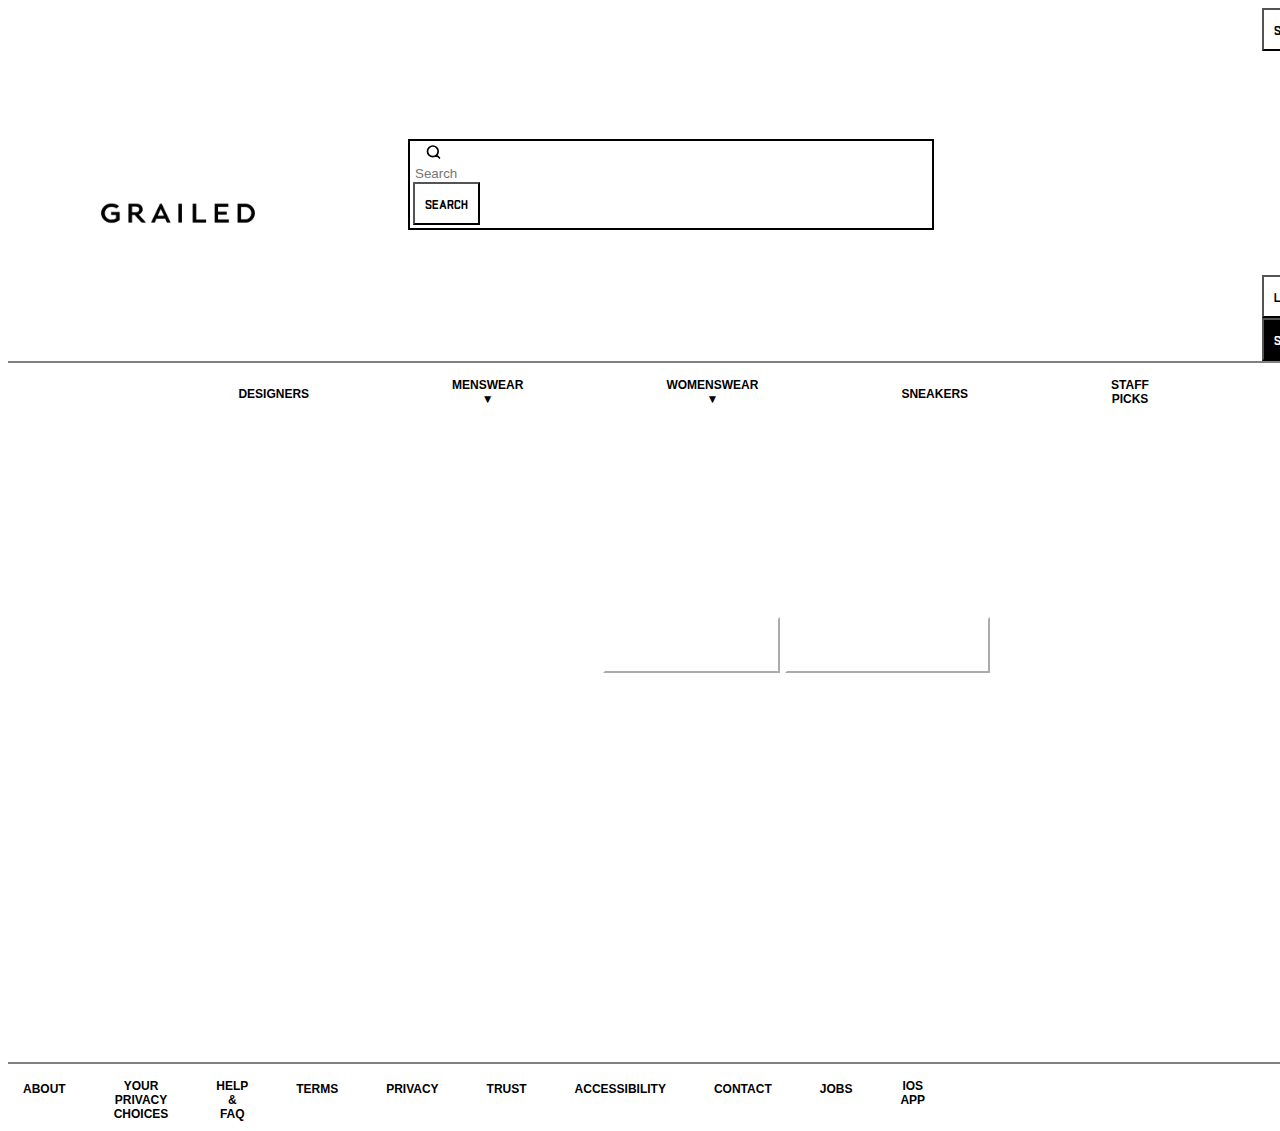
==== index.html @ f0b5b87d "Finished" ====
<!DOCTYPE html>
<html lang="en">
<head>
    <link rel="stylesheet" href=".\CSS\style.css">
    <link rel="preconnect" href="https://fonts.googleapis.com">
    <link rel="preconnect" href="https://fonts.gstatic.com" crossorigin>
    <link href="https://fonts.googleapis.com/css2?family=Monomaniac+One&display=swap" rel="stylesheet">
</head>
<body>
    <section class="header">
        <div class="header">
        <div class="logo">
            <img src="images\logo.png" alt="Grailed">
        </div>
        <div class="invisible-search">
        <div class="search">
            <span class="iconamoon--search-bold"></span>
            <input type="text" placeholder="Search">
            <button type="submit">SEARCH</button>
        </div>
        </div>
        <div class="header-right">
            <button type="submit">SELL</button>
            <a><div class="inline-block2">SHOP</div></a>
            <a><div class="inline-block2">READ</div></a>
            <a><div class="inline-block2">FOR YOU</div></a>
            <button type="submit">LOGIN</button>
            <button type="submit" class="signup">SIGN UP</button>
        </div>
        </div>
    </section>
    <section> 
     <div class="header2">
        <a><div class="inline-block">DESIGNERS</div></a>
        <a><div class="inline-block">MENSWEAR ▼</div></a>
        <a><div class="inline-block">WOMENSWEAR ▼</div></a>
        <a><div class="inline-block">SNEAKERS</div></a>
        <a><div class="inline-block">STAFF PICKS</div></a>
        <a><div class="inline-block">COLLECTIONS</div></a>
     </div>
    </section>
    <section>
        <div class="videocontainer">
            <div class="textonvideo">
                <h1>THE PLATFORM FOR PERSONAL STYLE</h1>
                <h2>Buy, sell, discover authenticated pieces</h2>
                <h2>from the worlds top brands.</h2>
                <button class="big">SHOP MENSWEAR</button>
                <button class="big">SHOP WOMENSWEAR</button>
            </div>
            <video src="https://videos.ctfassets.net/bdvz0u6oqffk/42h80hcWgpk0dzqsQAxF0b/2daaedfa01d0dfdbfe24d8040cf4813c/Web_Vid_9-16_Optimized.mp4" style="border: none;" width="100%" height="" autoplay loop muted></video>
        </div>
    </section>
</body>
<footer>
    <section>
        <div id="row" class="footer">
            <a><div class="inline-block">ABOUT</div></a>
            <a><div class="inline-block">YOUR PRIVACY CHOICES</div></a>
            <a><div class="inline-block">HELP & FAQ</div></a>
            <a><div class="inline-block">TERMS</div></a>
            <a><div class="inline-block">PRIVACY</div></a>
            <a><div class="inline-block">TRUST</div></a>
            <a><div class="inline-block">ACCESSIBILITY</div></a>
            <a><div class="inline-block">CONTACT</div></a>
            <a><div class="inline-block">JOBS</div></a>
            <a><div class="inline-block">IOS APP</div></a>
            <a><div class="inline-block-right">Grailed © 2024</div></a>
         </div>
    </section>
</footer>
</html>
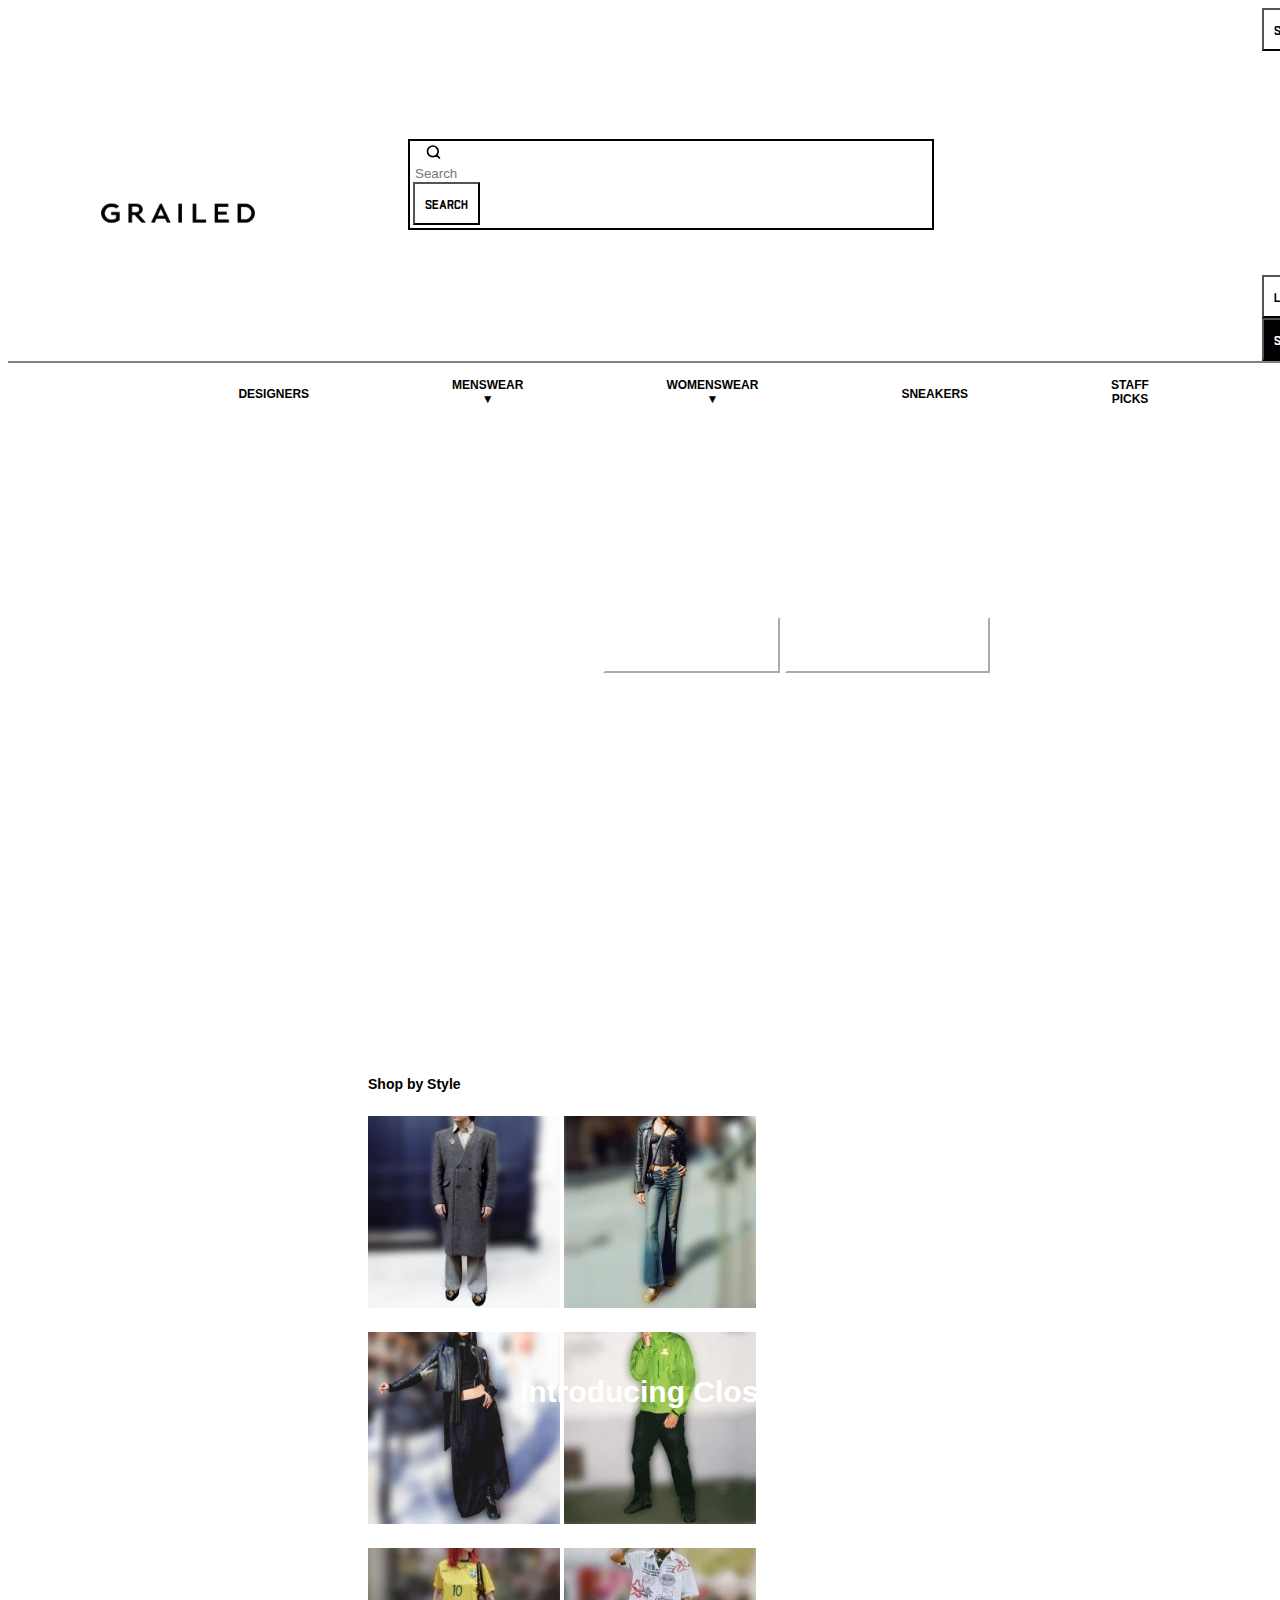
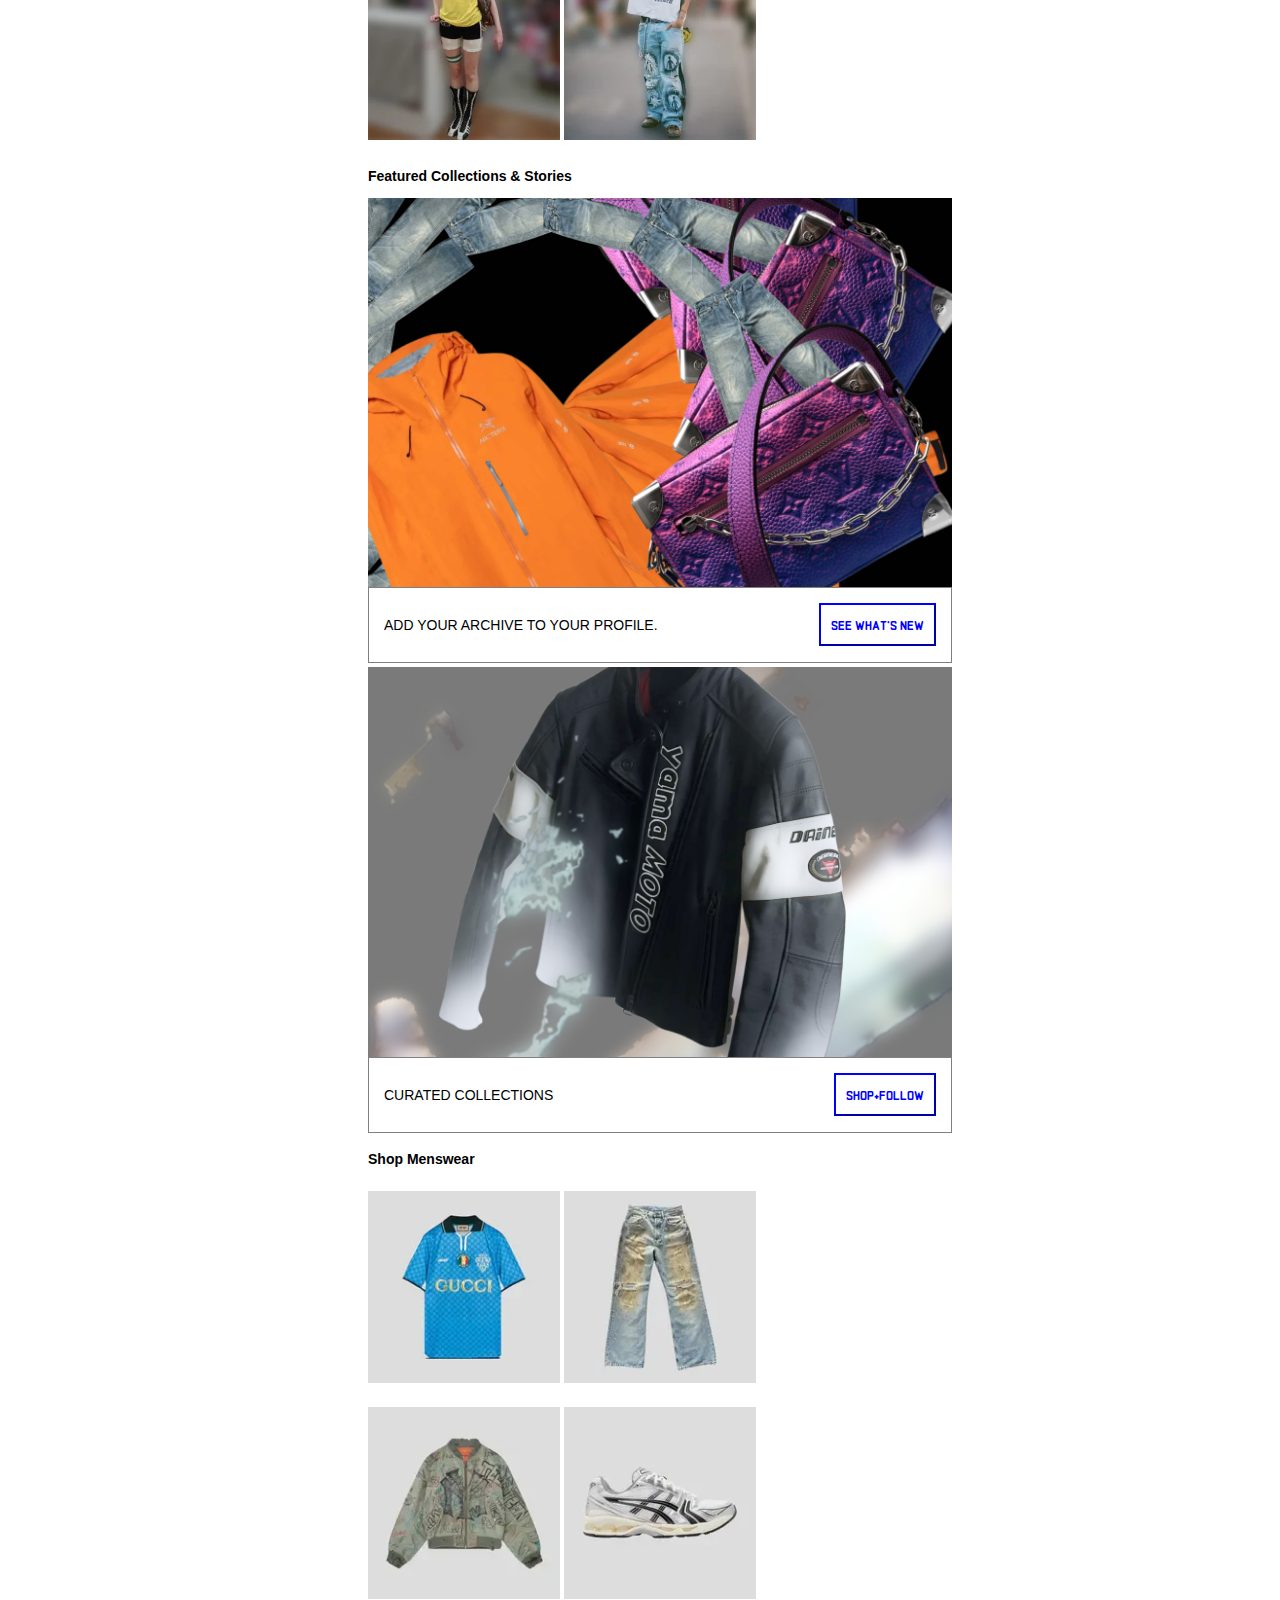
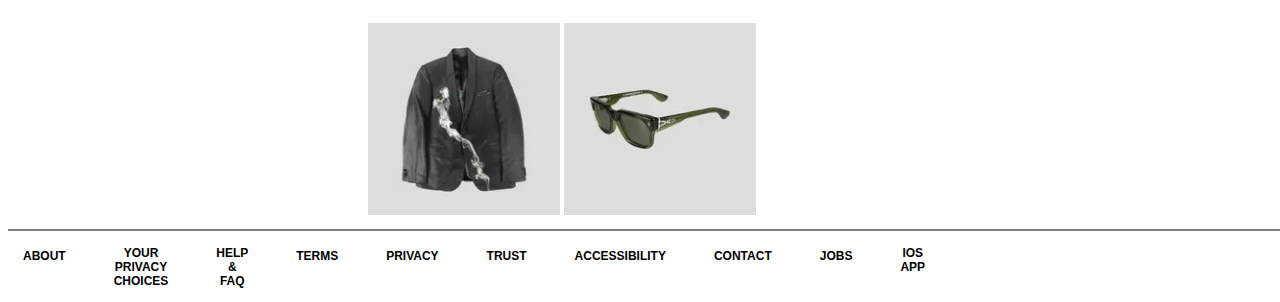
==== commit e3b3b278: "HomePage" ====
--- a/index.html
+++ b/index.html
@@ -51,6 +51,57 @@
             <video src="https://videos.ctfassets.net/bdvz0u6oqffk/42h80hcWgpk0dzqsQAxF0b/2daaedfa01d0dfdbfe24d8040cf4813c/Web_Vid_9-16_Optimized.mp4" style="border: none;" width="100%" height="" autoplay loop muted></video>
         </div>
     </section>
+    <section>
+        <div class="sixtile">
+            <h3>Shop by Style</h3>
+            <div>
+                <img class="tileitem" src= "images/Luxury.jpg">
+                <img class="tileitem" src= "images/Vintage.jpg">
+                <img class="tileitem" src= "images/Avant-Garde.jpg">
+                <img class="tileitem" src= "images/Gorpcore.jpg">
+                <img class="tileitem" src= "images/Y2K.jpg">
+                <img class="tileitem" src= "images/Streetwear.jpg">
+            </div>
+        </div>
+    </section>
+    <section>
+        <div class="cardgroup">
+            <h3>Featured Collections & Stories</h3>
+            <div class="cards">
+                <div class="textoncard">
+                    <h2>Introducing Closets</h2>
+                </div>
+                <img class="card" src="images/Closets.jpg"></img>
+                <div class="cardFooter">
+                    <p class="a">ADD YOUR ARCHIVE TO YOUR PROFILE.</p>
+                    <button class="rightButton">SEE WHAT'S NEW</button>
+                </div>
+            </div>  
+            <div class="cards">
+                <div class="textoncard2">
+                    <h2>The Moto Edit</h2>
+                </div>
+                <img class="card" src="images/Moto.jpg"></img>
+                <div class="cardFooter">
+                    <p class="a">CURATED COLLECTIONS</p>
+                    <button class="rightButton">SHOP+FOLLOW</button>
+                </div>
+            </div>  
+        </div>
+    </section>
+    <section>
+        <div class="sixtile">
+            <h3>Shop Menswear</h3>
+            <div>
+                <img class="tileitem" src= "images/gucci.jpg">
+                <img class="tileitem" src= "images/jeans.jpg">
+                <img class="tileitem" src= "images/graffitibomber.jpg">
+                <img class="tileitem" src= "images/asics.jpg">
+                <img class="tileitem" src= "images/suitjacket.jpg">
+                <img class="tileitem" src= "images/sunglasses.jpg">
+            </div>
+        </div>
+    </section>
 </body>
 <footer>
     <section>
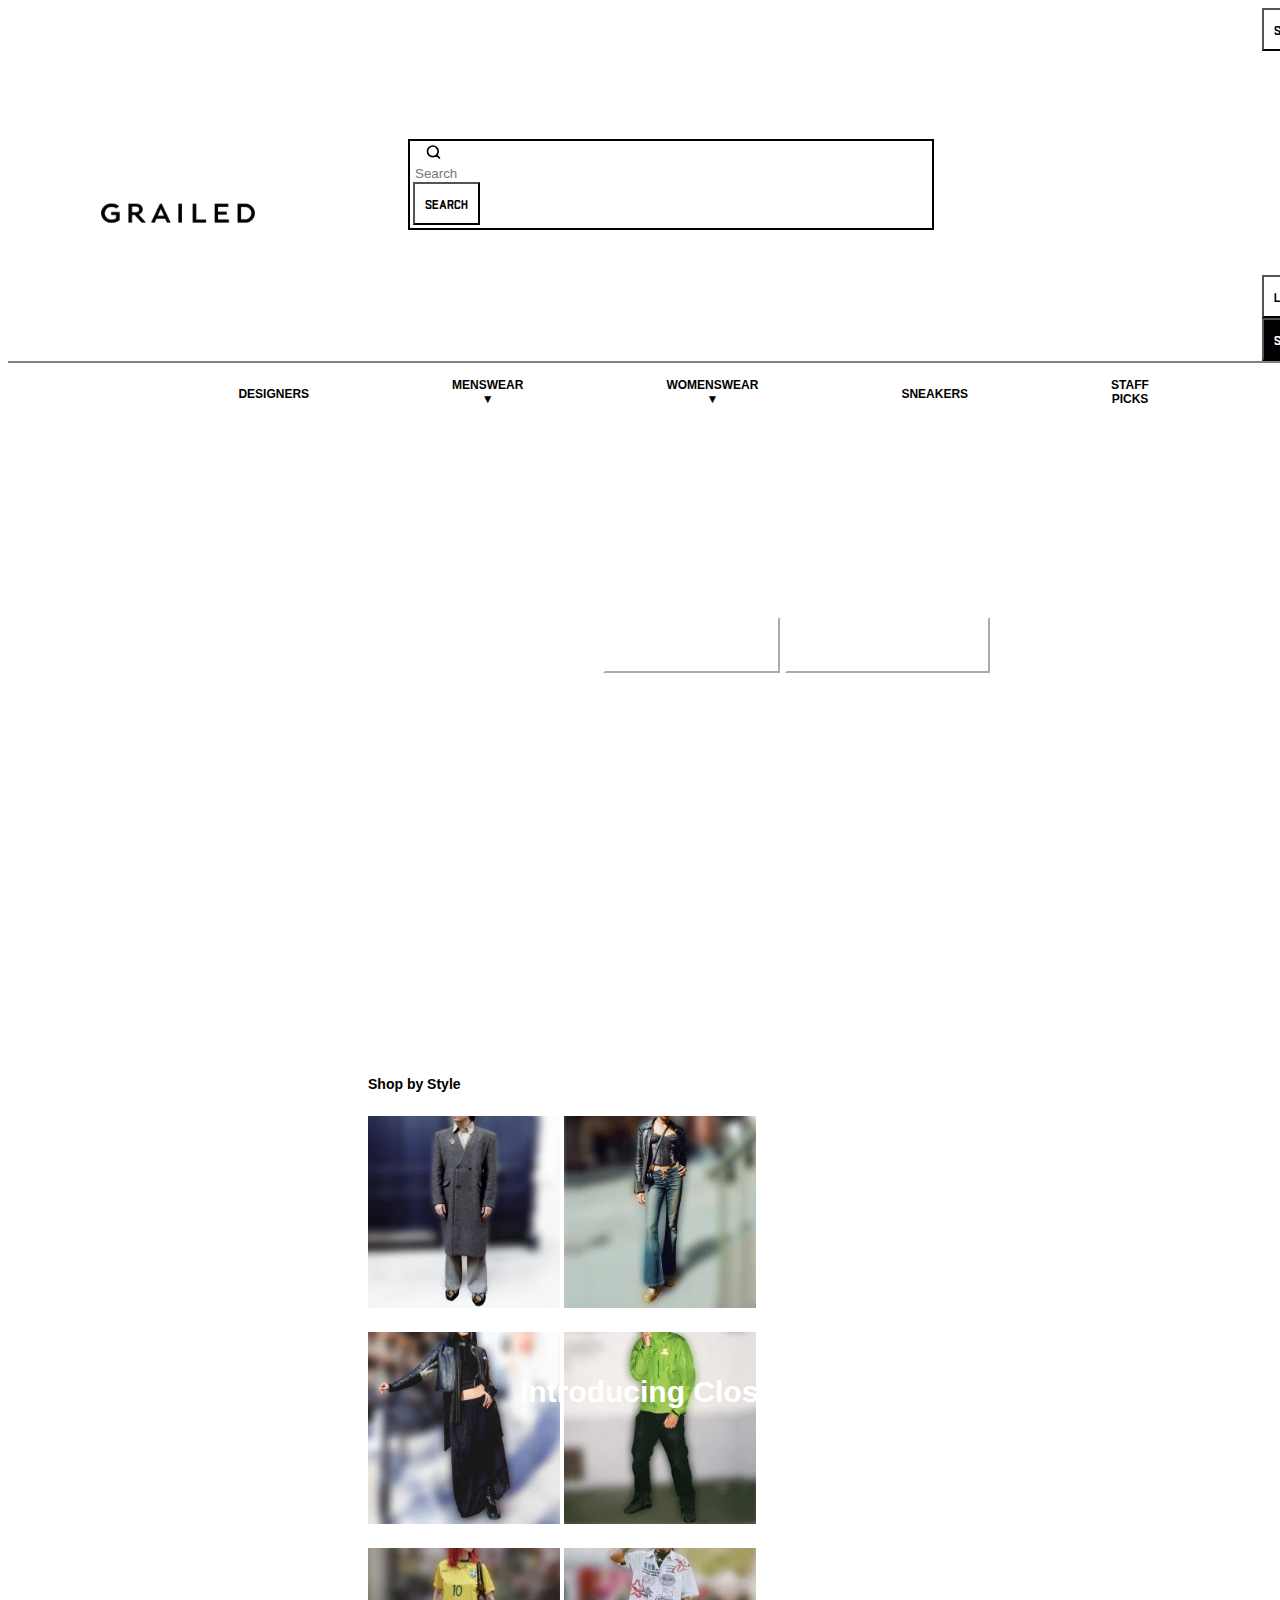
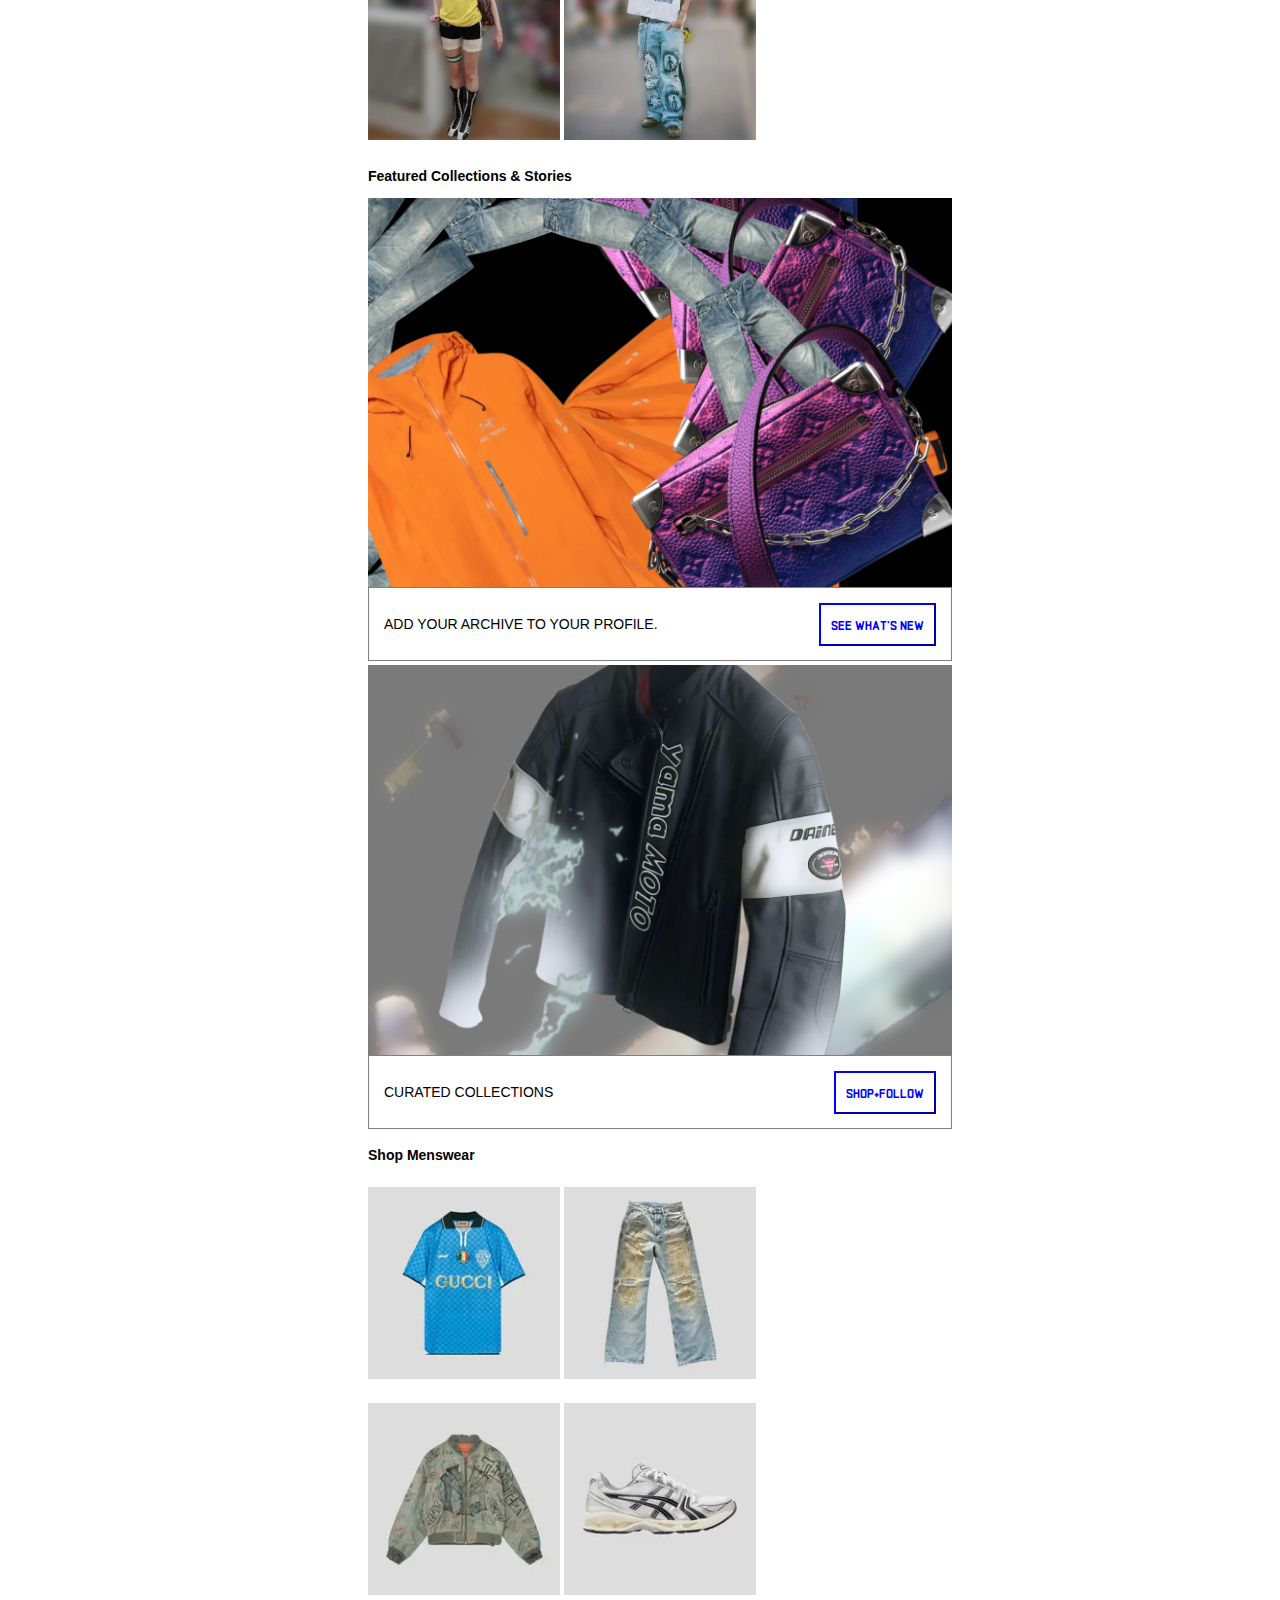
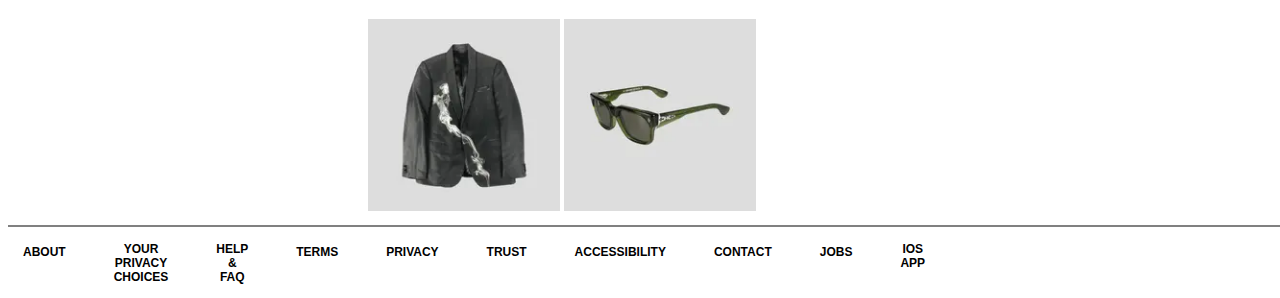
==== commit ec357b0a: "About Page" ====
--- a/index.html
+++ b/index.html
@@ -106,7 +106,7 @@
 <footer>
     <section>
         <div id="row" class="footer">
-            <a><div class="inline-block">ABOUT</div></a>
+            <a href="/about.html"><div class="inline-block">ABOUT</div></a>
             <a><div class="inline-block">YOUR PRIVACY CHOICES</div></a>
             <a><div class="inline-block">HELP & FAQ</div></a>
             <a><div class="inline-block">TERMS</div></a>
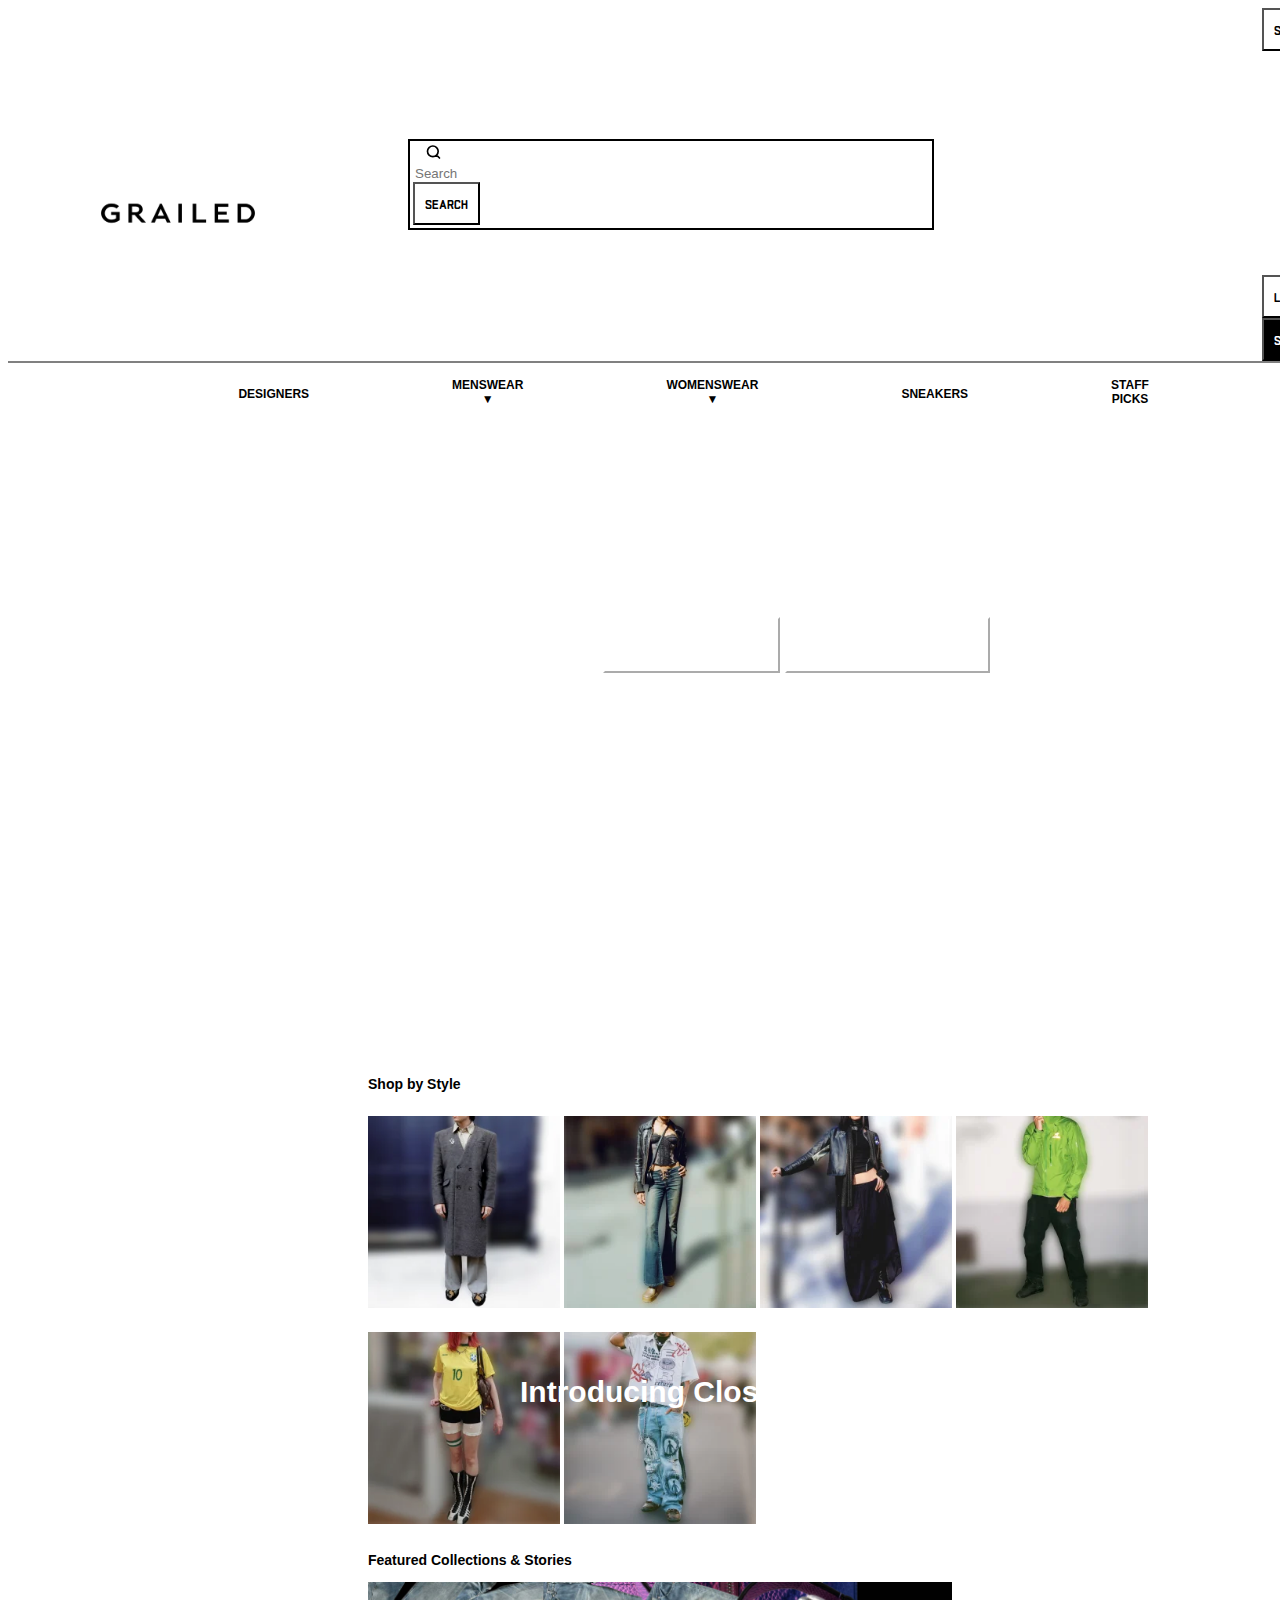
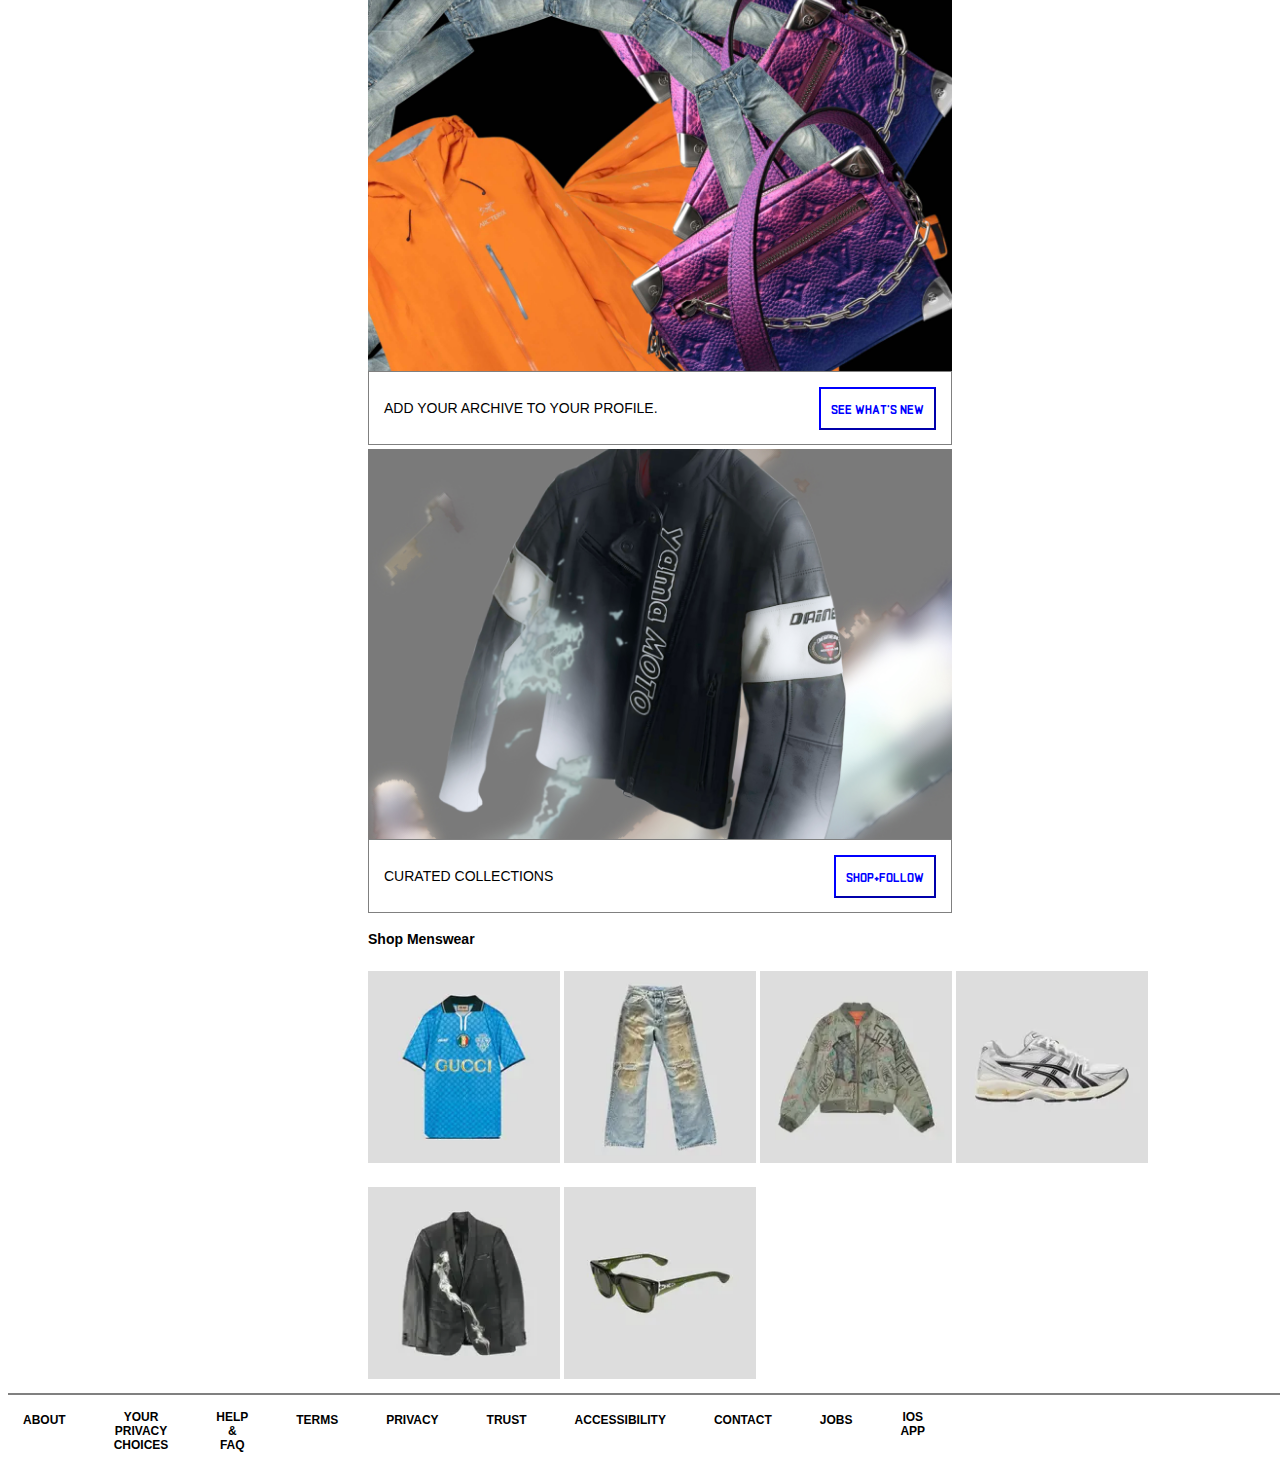
==== commit 9a0284ad: "Responsive attempt" ====
--- a/index.html
+++ b/index.html
@@ -52,7 +52,7 @@
         </div>
     </section>
     <section>
-        <div class="sixtile">
+        <div class="tilegrid">
             <h3>Shop by Style</h3>
             <div>
                 <img class="tileitem" src= "images/Luxury.jpg">
@@ -90,7 +90,7 @@
         </div>
     </section>
     <section>
-        <div class="sixtile">
+        <div class="tilegrid">
             <h3>Shop Menswear</h3>
             <div>
                 <img class="tileitem" src= "images/gucci.jpg">
